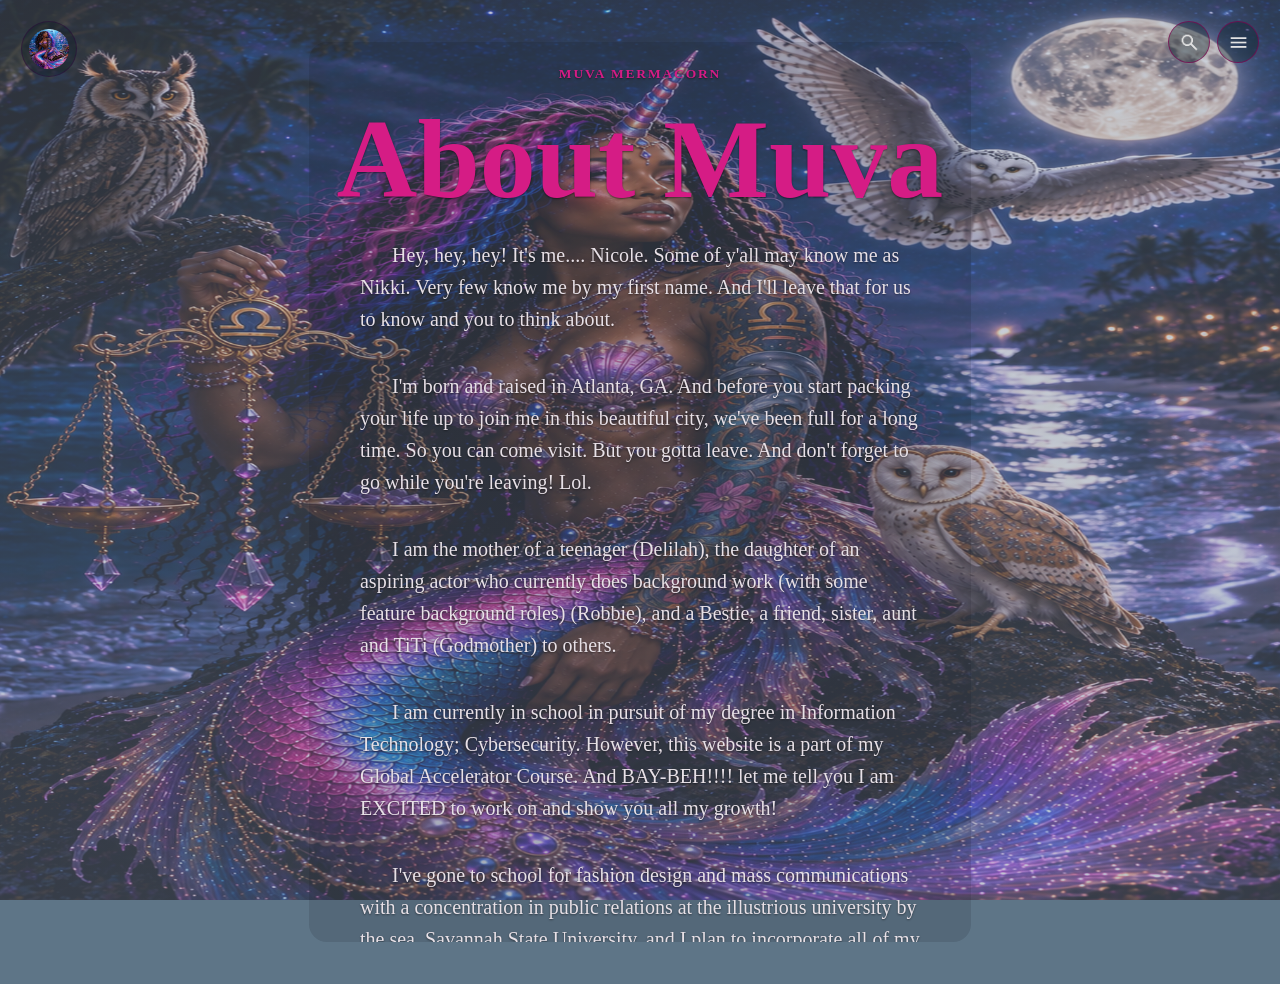
==== about.html @ 347f47b7 "The beginning of a great site" ====
<!DOCTYPE html>
<html lang="en">
<head>
  <meta charset="UTF-8">
  <title>About Muva</title>
  <link rel="stylesheet" href="style.css">
</head>
<body class="linked-page">
  <div class="page-layout">
    <a class="home-badge" href="index.html" aria-label="Go to the home page">
      <img src="img/Muva Mermacorn.png" alt="Muva Mermacorn home icon">
    </a>
    <main class="owls">
      <div class="hero-toolbar" aria-label="Site controls">
        <button class="icon-button search-toggle" type="button" aria-label="Open site search" aria-expanded="false">
          <img src="img/search_24dp_E3E3E3_FILL0_wght400_GRAD0_opsz24.png" alt="Search icon">
        </button>
        <button class="icon-button menu-button" type="button" aria-label="Open menu" aria-expanded="false">
          <img src="img/menu_24dp_E3E3E3_FILL0_wght400_GRAD0_opsz24.png" alt="Menu icon">
        </button>
        <div class="menu-panel" hidden>
          <nav class="menu-links" aria-label="Site menu">
            <a href="about.html">About Muva</a>
            <a href="goals.html">Goals</a>
            <a href="projects.html">Projects</a>
            <a href="brain.html">My Brain</a>
          </nav>
        </div>
      </div>

      <div class="search-panel" hidden>
        <label class="sr-only" for="site-search">Search this site</label>
        <input id="site-search" type="search" placeholder="Search the site..." aria-label="Search the site">
        <div id="search-results" class="search-results" aria-live="polite"></div>
      </div>

      <div class="owls-content">
        <p class="eyebrow">Muva Mermacorn</p>
        <h1>About Muva</h1>

        <p class="intro">Hey, hey, hey! It's me.... Nicole. Some of y'all may know me as Nikki. Very few know me by my first name. And I'll leave that for us to know and you to think about.</p>

        <p class="intro">I'm born and raised in Atlanta, GA. And before you start packing your life up to join me in this beautiful city, we've been full for a long time. So you can come visit. But you gotta leave. And don't forget to go while you're leaving! Lol.</p>

        <p class="intro">I am the mother of a teenager (Delilah), the daughter of an aspiring actor who currently does background work (with some feature background roles) (Robbie), and a Bestie, a friend, sister, aunt and TiTi (Godmother) to others.</p>

        <p class="intro">I am currently in school in pursuit of my degree in Information Technology; Cybersecurity. However, this website is a part of my Global Accelerator Course. And BAY-BEH!!!! let me tell you I am EXCITED to work on and show you all my growth!</p>

        <p class="intro">I've gone to school for fashion design and mass communications with a concentration in public relations at the illustrious university by the sea, Savannah State University, and I plan to incorporate all of my knowledge and skills into my work in these projects.</p>

        <p class="intro">Watch as I bring all of my ideas to life with my unique creativeness. Feel free to add comments and suggestions... when I add those sections, y'all can keep that to yourselves for now. I'm only filtering through my thoughts, ideas and comments right now. Lol.</p>

        <p class="intro">Now... I bet you're wondering what a Mermacorn even is. Baby, a Mermacorn is the rare mixed breed of the rare, magically mythical creatures the mermaid and the unicorn. And I am the one and only Muva Mermacorn! Say it with me if you've heard it before... Part mermaid, part unicorn, COMPLETELY awesome! Lol.</p>

        <p class="intro">My favorite animal is the owl. I've paid my favorite ones to follow you around my site with me. You see them? Lol. The barn owl, the long-eared owl and the snow owl. Those are just my top three faves. Why the owl? They are a symbol of wisdom, creatures of the night, and they have more to them than what meets the eye. Sounds familiar, huh? Lol.</p>

        <p class="intro">I dibble and dabble in side hustles, so I do hair and nails. I'm ordained, and soon I'm gonna be able to build websites and apps. If I can learn how to do it myself... I WILL!!!! Lol.</p>

        <p class="intro">I love to aggravate my daughter, and you'll be able to see some of my favorite videos of that on the My Brain page soon enough. I like to cook when food isn't expensive. I might post some of those videos as well. And the universe and I have dark senses of humor, and although the universe doesn't play about me, the universe likes to play with me. But it's all love.</p>

        <p class="intro">I walk through grass barefoot. I love a good creek or river where I can clean my crystals and wash my feet. And I have full and new moon rituals. It's very spiritual and in tune with the universe over here. I also used to be a plant in my past life because five minutes in the sun and my energy has filled up.</p>

        <p class="intro">I'm Big Libra (10/7), Delilah is Little Libra (10/6), and our dog, Leodis Theodore King (we call him Teddy Bear for short) is Fury Libra (10/1). It's a lot of Libra energy over here. IYKYK.</p>

        <p class="intro">Now that you know a lot-a bit about me, click through the pages and see what all I will be offering on my own, built from scratch website!</div><p></p>
      </div>
    </main>
  </div>

  <script>
    const searchToggleButton = document.querySelector('.search-toggle');
    const menuButton = document.querySelector('.menu-button');
    const searchPanel = document.querySelector('.search-panel');
    const menuPanel = document.querySelector('.menu-panel');
    const searchInput = document.getElementById('site-search');
    const searchResults = document.getElementById('search-results');

    if (searchToggleButton && searchPanel && searchInput && searchResults) {
      searchToggleButton.addEventListener('click', () => {
        const isHidden = searchPanel.hasAttribute('hidden');

        if (isHidden) {
          searchPanel.removeAttribute('hidden');
          searchToggleButton.setAttribute('aria-expanded', 'true');
          if (!menuPanel.hasAttribute('hidden')) {
            menuPanel.setAttribute('hidden', 'hidden');
            menuButton.setAttribute('aria-expanded', 'false');
          }
          searchInput.focus();
        } else {
          searchPanel.setAttribute('hidden', 'hidden');
          searchToggleButton.setAttribute('aria-expanded', 'false');
        }
      });

      const sitePages = ['index.html', 'about.html', 'goals.html', 'projects.html', 'brain.html'];

      const normalizeSearchText = (value) => {
        return value.toLowerCase().replace(/[^a-z0-9\s]/g, ' ').split(/\s+/).filter(Boolean);
      };

      const getPageSearchItems = async (pageUrl) => {
        try {
          const response = await fetch(pageUrl, { cache: 'no-store' });
          if (!response.ok) {
            return [];
          }

          const html = await response.text();
          const parser = new DOMParser();
          const doc = parser.parseFromString(html, 'text/html');
          const pageTitle = doc.querySelector('title')?.textContent?.trim() || pageUrl;
          const items = [];

          doc.querySelectorAll('h1, h2, h3, p, a, .eyebrow, .intro, .button, .profile-links a, .menu-links a').forEach((element) => {
            const text = element.textContent.trim();
            if (!text || element.closest('.search-panel') || element.closest('.hero-toolbar')) {
              return;
            }

            items.push({
              text,
              url: pageUrl,
              title: pageTitle,
            });
          });

          return items;
        } catch (error) {
          return [];
        }
      };

      const searchableItems = async () => {
        const results = [];

        for (const pageUrl of sitePages) {
          const pageItems = await getPageSearchItems(pageUrl);
          results.push(...pageItems);
        }

        return results;
      };

      const renderSearchResults = async (query) => {
        const normalizedQuery = query.trim();

        if (!normalizedQuery) {
          searchResults.innerHTML = '<p class="empty-state">Type to search this site.</p>';
          return;
        }

        const queryWords = normalizeSearchText(normalizedQuery);

        if (!queryWords.length) {
          searchResults.innerHTML = '<p class="empty-state">No results found.</p>';
          return;
        }

        const allItems = await searchableItems();
        const matches = allItems.filter((item) => {
          const itemWords = normalizeSearchText(item.text);
          return queryWords.every((word) => itemWords.includes(word));
        }).slice(0, 8);

        if (!matches.length) {
          searchResults.innerHTML = '<p class="empty-state">No results found.</p>';
          return;
        }

        searchResults.innerHTML = matches.map((item) => {
          const cleanUrl = item.url || '#';
          const shortText = item.text.length > 90 ? item.text.slice(0, 90) + '...' : item.text;
          return '<a class="search-result" href="' + cleanUrl + '"><strong>' + shortText + '</strong><span>' + item.title + ' · ' + cleanUrl + '</span></a>';
        }).join('');
      };

      searchInput.addEventListener('input', (event) => {
        renderSearchResults(event.target.value);
      });

      renderSearchResults('');
    }

    if (menuButton && menuPanel) {
      menuButton.addEventListener('click', () => {
        const isHidden = menuPanel.hasAttribute('hidden');
        if (isHidden) {
          menuPanel.removeAttribute('hidden');
          menuButton.setAttribute('aria-expanded', 'true');
          if (searchPanel && !searchPanel.hasAttribute('hidden')) {
            searchPanel.setAttribute('hidden', 'hidden');
            searchToggleButton.setAttribute('aria-expanded', 'false');
          }
        } else {
          menuPanel.setAttribute('hidden', 'hidden');
          menuButton.setAttribute('aria-expanded', 'false');
        }
      });

      document.addEventListener('click', (event) => {
        if (!menuPanel.contains(event.target) && !menuButton.contains(event.target)) {
          menuPanel.setAttribute('hidden', 'hidden');
          menuButton.setAttribute('aria-expanded', 'false');
        }
      });
    }
  </script>
</body>
</html>
---- style.css ----
/* Keep the page flush with the edges of the browser window. */
* {
	box-sizing: border-box;
}

html {
	scroll-behavior: smooth;
}

body {
	margin: 0;
	color: #231624;
	background: #5e7587;
	font-family: "Bradley Hand", "Segoe Print", cursive;
}

.page-layout {
	display: flex;
	min-height: 100vh;
	width: 100%;
}

.sr-only {
	position: absolute;
	width: 1px;
	height: 1px;
	padding: 0;
	margin: -1px;
	overflow: hidden;
	clip: rect(0, 0, 0, 0);
	white-space: nowrap;
	border: 0;
}

/* The image sits behind the content, while the overlay keeps text readable. */
.owls {
	position: relative;
	flex: 5;
	order: 2;
	min-height: 100vh;
	padding: 42px 28px;
	display: flex;
	align-items: center;
	justify-content: center;
	text-align: center;
	background-image: linear-gradient(rgba(120, 144, 164, 0.62), rgba(148, 169, 186, 0.72)), url("img/owls.png");
	background-position: center center;
	background-size: contain;
	background-repeat: no-repeat;
}

.home-badge {
	position: absolute;
	top: 21px;
	left: 21px;
	z-index: 7;
	display: flex;
	align-items: center;
	justify-content: center;
	width: 56px;
	height: 56px;
	padding: 7px;
	border-radius: 50%;
	background: rgba(10, 23, 32, 0.35);
	border: 1px solid rgba(51, 4, 64, 0.4);
}

.home-badge img {
	display: block;
	width: 100%;
	height: 100%;
	object-fit: fill;
	border-radius: 50%;
}

.hero-toolbar {
	position: absolute;
	top: 21px;
	right: 21px;
	display: flex;
	gap: 7px;
	z-index: 2;
}

.icon-button {
	display: flex;
	align-items: center;
	justify-content: center;
	width: 42px;
	height: 42px;
	padding: 0;
	border: 1px solid rgba(127, 5, 82, 0.7);
	border-radius: 50%;
	background: rgba(9, 29, 38, 0.38);
	cursor: pointer;
}

.icon-button img {
	display: block;
	width: 21px;
	height: 21px;
}

.menu-panel {
	position: absolute;
	top: 56px;
	right: 0;
	min-width: 140px;
	padding: 7px;
	background: rgb(4, 43, 99);
	border: 1px solid rgba(255, 255, 255, 0.3);
	border-radius: 7px;
	box-shadow: 0 7px 21px rgba(0, 0, 0, 0.2);
	z-index: 4;
}

.menu-links {
	display: flex;
	flex-direction: column;
	gap: 8px;
}

.menu-links a {
	color: #ffffff;
	text-decoration: none;
	text-align: left;
	padding: 7px 7px;
	border-radius: 7px;
}

.menu-links a:hover {
	background: rgba(255, 255, 255, 0.12);
}

.search-panel {
	position: absolute;
	top: 84px;
	right: 21px;
	width: min(280px, calc(100vw - 48px));
	padding: 7px;
	background: rgb(4, 43, 99);
	border: 1px solid rgba(255, 255, 255, 0.3);
	border-radius: 14px;
	box-shadow: 0 7px 21px rgba(0, 0, 0, 0.2);
	z-index: 3;
}

.search-panel input {
	width: 100%;
	padding: 7px 14px;
	border: none;
	border-radius: 7px;
	font-size: 1rem;
	font-family: "Bradley Hand", "Segoe Print", cursive;
	background: rgba(255, 255, 255, 0.08);
	color: #ffffff;
}

.search-panel input::placeholder {
	color: rgba(255, 255, 255, 0.8);
}

.search-results {
	display: flex;
	flex-direction: column;
	gap: 8px;
	margin-top: 7px;
	max-height: 210px;
	overflow-y: auto;
}

.search-result,
.empty-state {
	display: block;
	padding: 7px 14px;
	border-radius: 7px;
	background: rgba(255, 255, 255, 0.08);
	color: #c0b2c8;
	text-decoration: none;
	text-align: left;
}

.search-result strong,
.search-result span {
	display: block;
}

.search-result span {
	margin-top: 7px;
	font-size: 0.75rem;
	color: #183291;
}

.search-result:hover {
	background: rgba(73, 107, 165, 0.18);
}

.owls-content {
	position: relative;
	max-width: 700px;
	font-family: "Bradley Hand", "Segoe Print", cursive;
}

.eyebrow {
	margin: 0 0 21px;
	font-family: "Bradley Hand", "Segoe Print", cursive;
	font-size: 0.84rem;
	font-weight: bold;
	letter-spacing: 0.14em;
	text-transform: uppercase;
}

h1 {
	margin: 0;
	font-size: 7rem;
	line-height: 1;
	font-family: "Bradley Hand", "Segoe Print", cursive;
}

.intro {
	max-width: 560px;
	margin: 24px auto 35px;
	font-size: 1.25rem;
	line-height: 1.6;
	font-family: "Bradley Hand", "Segoe Print", cursive;
}

.linked-page .owls {
	position: relative;
	background-image: linear-gradient(rgba(119, 133, 157, 0.38), rgba(119, 133, 157, 0.46)), url("img/Muva w owls.png");
	background-position: center 20%;
	background-size: cover;
	background-repeat: no-repeat;
	background-attachment: fixed;
}

.linked-page .owls-content {
	position: relative;
	z-index: 1;
	overflow-y: auto;
	max-height: 100vh;
	text-align: center;
	margin: 0 auto;
	padding: 24px 28px 40px;
	background: rgba(15, 12, 18, 0.12);
	border-radius: 18px;
	scrollbar-width: thin;
	scrollbar-color: rgba(255, 255, 255, 0.5) rgba(255, 255, 255, 0.08);
}

.linked-page .owls-content::-webkit-scrollbar {
	width: 10px;
}

.linked-page .owls-content::-webkit-scrollbar-track {
	background: rgba(255, 255, 255, 0.08);
	border-radius: 10px;
}

.linked-page .owls-content::-webkit-scrollbar-thumb {
	background: rgba(255, 255, 255, 0.5);
	border-radius: 10px;
}

.linked-page .owls-content::-webkit-scrollbar-thumb:hover {
	background: rgba(255, 255, 255, 0.72);
}

.linked-page .intro {
	margin: 24px auto 35px;
	text-align: left;
	text-indent: 2rem;
	color: #e8e1e7;
	text-shadow: 0 1px 2px rgba(0,0,0,0.45);
}

.linked-page .eyebrow,
.linked-page h1 {
	color: #d51c85;
	text-shadow: 0 1px 2px rgba(0,0,0,0.5);
}

.button {
	display: inline-block;
	padding: 14px 28px;
	color: #081825;
	font-family: "Bradley Hand", "Segoe Print", cursive;
	font-weight: bold;
	text-decoration: none;
}

.button:hover {
	background: #5e0241;
}

.about {
	flex: 3;
	order: 1;
	min-height: 100vh;
	padding: 35px 28px;
	color: #2f7cb3;
	background: #370134;
	display: flex;
	align-items: center;
	justify-content: center;
}

.profile-card {
	display: flex;
	flex-direction: column;
	align-items: center;
	text-align: center;
	gap: 18px;
	max-width: 350px;
}

.profile-picture {
	display: block;
	width: 100%;
	max-width: 210px;
	height: auto;
	object-fit: fill;
	border-radius: 7%;
	flex-shrink: 0;
}

.profile-links {
	display: flex;
	flex-wrap: wrap;
	justify-content: center;
	gap: 7px 14px;
	width: 100%;
}

.profile-links a {
	color: #d51c85;
	font-size: 1rem;
	font-weight: bold;
	text-decoration: none;
	white-space: nowrap;
}

.profile-links a:hover {
	text-decoration: underline;
}

.about-text {
	max-width: 560px;
}

.about h2 {
	margin-top: 0;
	font-size: 2.1rem;
	font-family: "Bradley Hand", "Segoe Print", cursive;
}

.about p {
	font-size: 1.1rem;
	font-family: "Bradley Hand", "Segoe Print", cursive;
	margin-bottom: 0;
}

@media (max-width: 560px) {
	.page-layout {
		display: block;
	}

	.owls,
	.about {
		min-height: auto;
		width: 100%;
	}

	h1 {
		font-size: 2.8rem;
	}

	.intro {
		font-size: 1.4rem;
	}

	.about {
		padding-left: 14px;
		padding-right: 14px;
	}
}
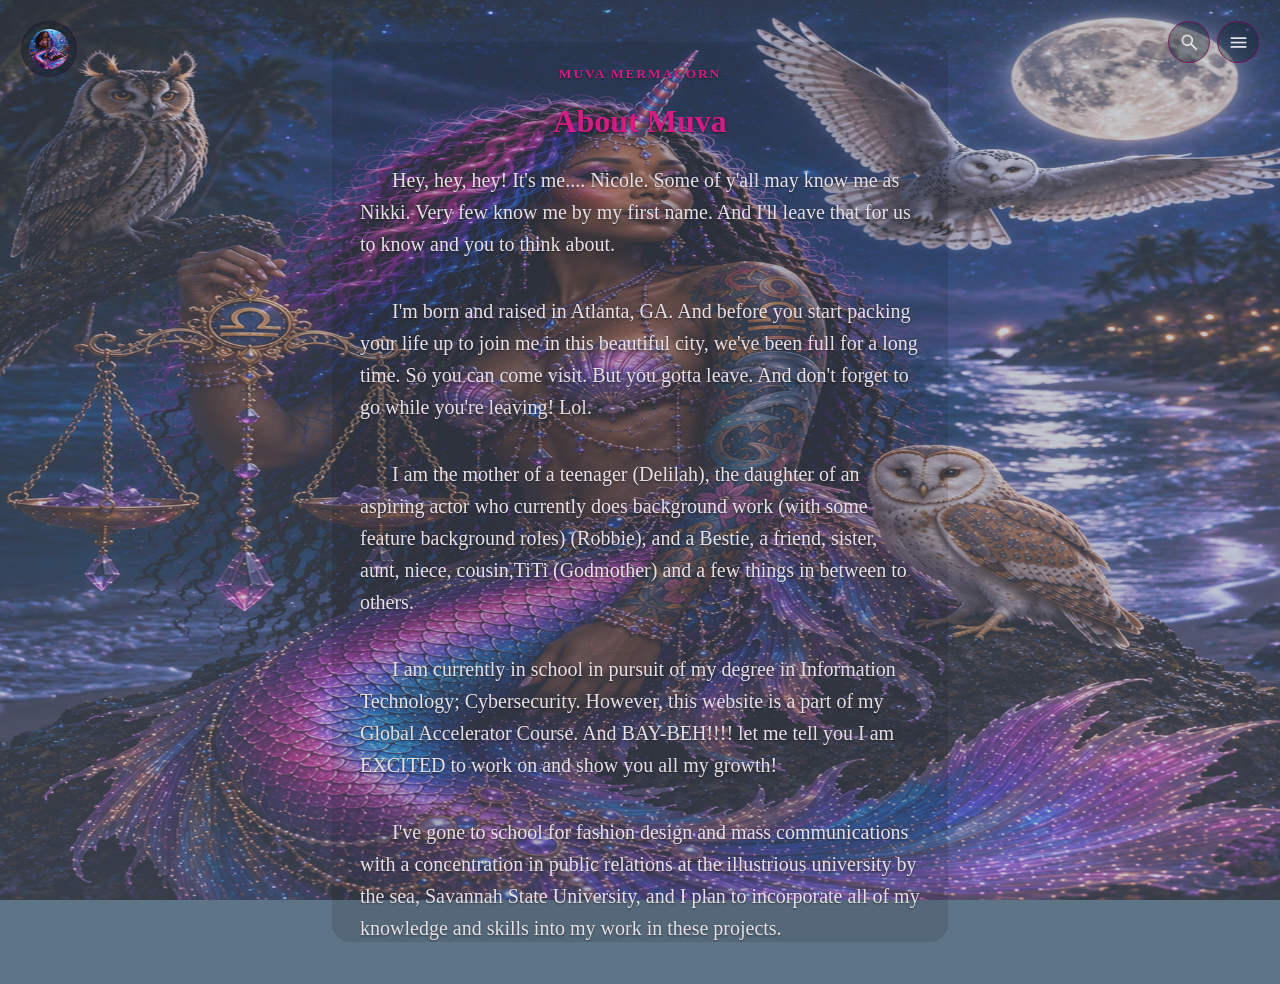
==== commit b59efb67: "mobile device inclusion" ====
--- a/about.html
+++ b/about.html
@@ -42,7 +42,7 @@
 
         <p class="intro">I'm born and raised in Atlanta, GA. And before you start packing your life up to join me in this beautiful city, we've been full for a long time. So you can come visit. But you gotta leave. And don't forget to go while you're leaving! Lol.</p>
 
-        <p class="intro">I am the mother of a teenager (Delilah), the daughter of an aspiring actor who currently does background work (with some feature background roles) (Robbie), and a Bestie, a friend, sister, aunt and TiTi (Godmother) to others.</p>
+        <p class="intro">I am the mother of a teenager (Delilah), the daughter of an aspiring actor who currently does background work (with some feature background roles) (Robbie), and a Bestie, a friend, sister, aunt, niece, cousin,TiTi (Godmother) and a few things in between to others.</p>
 
         <p class="intro">I am currently in school in pursuit of my degree in Information Technology; Cybersecurity. However, this website is a part of my Global Accelerator Course. And BAY-BEH!!!! let me tell you I am EXCITED to work on and show you all my growth!</p>
 
@@ -60,7 +60,7 @@
 
         <p class="intro">I walk through grass barefoot. I love a good creek or river where I can clean my crystals and wash my feet. And I have full and new moon rituals. It's very spiritual and in tune with the universe over here. I also used to be a plant in my past life because five minutes in the sun and my energy has filled up.</p>
 
-        <p class="intro">I'm Big Libra (10/7), Delilah is Little Libra (10/6), and our dog, Leodis Theodore King (we call him Teddy Bear for short) is Fury Libra (10/1). It's a lot of Libra energy over here. IYKYK.</p>
+        <p class="intro">I'm Big Libra (10/7), Delilah is Little Libra (10/6), and our dog, Leodis Theodore King (we call him Teddy Bear for short), is Fury Libra (10/1). It's a lot of Libra energy over here. IYKYK.</p>
 
         <p class="intro">Now that you know a lot-a bit about me, click through the pages and see what all I will be offering on my own, built from scratch website!</div><p></p>
       </div>
--- a/style.css
+++ b/style.css
@@ -45,7 +45,7 @@
 	text-align: center;
 	background-image: linear-gradient(rgba(120, 144, 164, 0.62), rgba(148, 169, 186, 0.72)), url("img/owls.png");
 	background-position: center center;
-	background-size: contain;
+	background-size: cover;
 	background-repeat: no-repeat;
 }
 
@@ -210,11 +210,9 @@
 	text-transform: uppercase;
 }
 
-h1 {
+.title-space {
 	margin: 0;
-	font-size: 7rem;
-	line-height: 1;
-	font-family: "Bradley Hand", "Segoe Print", cursive;
+	height: 7rem;
 }
 
 .intro {
@@ -360,27 +358,96 @@
 	margin-bottom: 0;
 }
 
-@media (max-width: 560px) {
+/* Stack the site sections and give text more room on mobile screens. */
+@media (max-width: 768px) {
 	.page-layout {
 		display: block;
 	}
 
 	.owls,
 	.about {
+		width: 100%;
 		min-height: auto;
+	}
+
+	.owls {
+		padding: 88px 18px 42px;
+		align-items: flex-start;
+	}
+
+	.linked-page .owls {
+		background-attachment: scroll;
+	}
+
+	.hero-toolbar {
+		top: 18px;
+		right: 18px;
+	}
+
+	.home-badge {
+		top: 18px;
+		left: 18px;
+		width: 48px;
+		height: 48px;
+	}
+
+	.menu-panel {
+		top: 50px;
+		right: 0;
+	}
+
+	.search-panel {
+		top: 74px;
+		right: 18px;
+		left: 18px;
+		width: auto;
+	}
+
+	.owls-content,
+	.linked-page .owls-content {
 		width: 100%;
-	}
-
-	h1 {
-		font-size: 2.8rem;
-	}
-
-	.intro {
-		font-size: 1.4rem;
+		max-width: 100%;
+		max-height: none;
+		overflow-y: visible;
+		padding: 18px 16px 28px;
+		border-radius: 12px;
+	}
+
+	.title-space {
+		height: 2.8rem;
+	}
+
+	.intro,
+	.linked-page .intro {
+		font-size: 1.15rem;
+		line-height: 1.5;
+		margin: 20px auto 28px;
+	}
+
+	.linked-page .intro {
+		text-align: left;
+		text-indent: 1rem;
 	}
 
 	.about {
-		padding-left: 14px;
-		padding-right: 14px;
-	}
-}
+		padding: 28px 18px;
+	}
+
+	.profile-card {
+		width: 100%;
+		gap: 14px;
+	}
+
+	.profile-picture {
+		max-width: 170px;
+	}
+
+	.about h2 {
+		font-size: 1.8rem;
+	}
+
+	.about p {
+		font-size: 1rem;
+		line-height: 1.5;
+	}
+}
